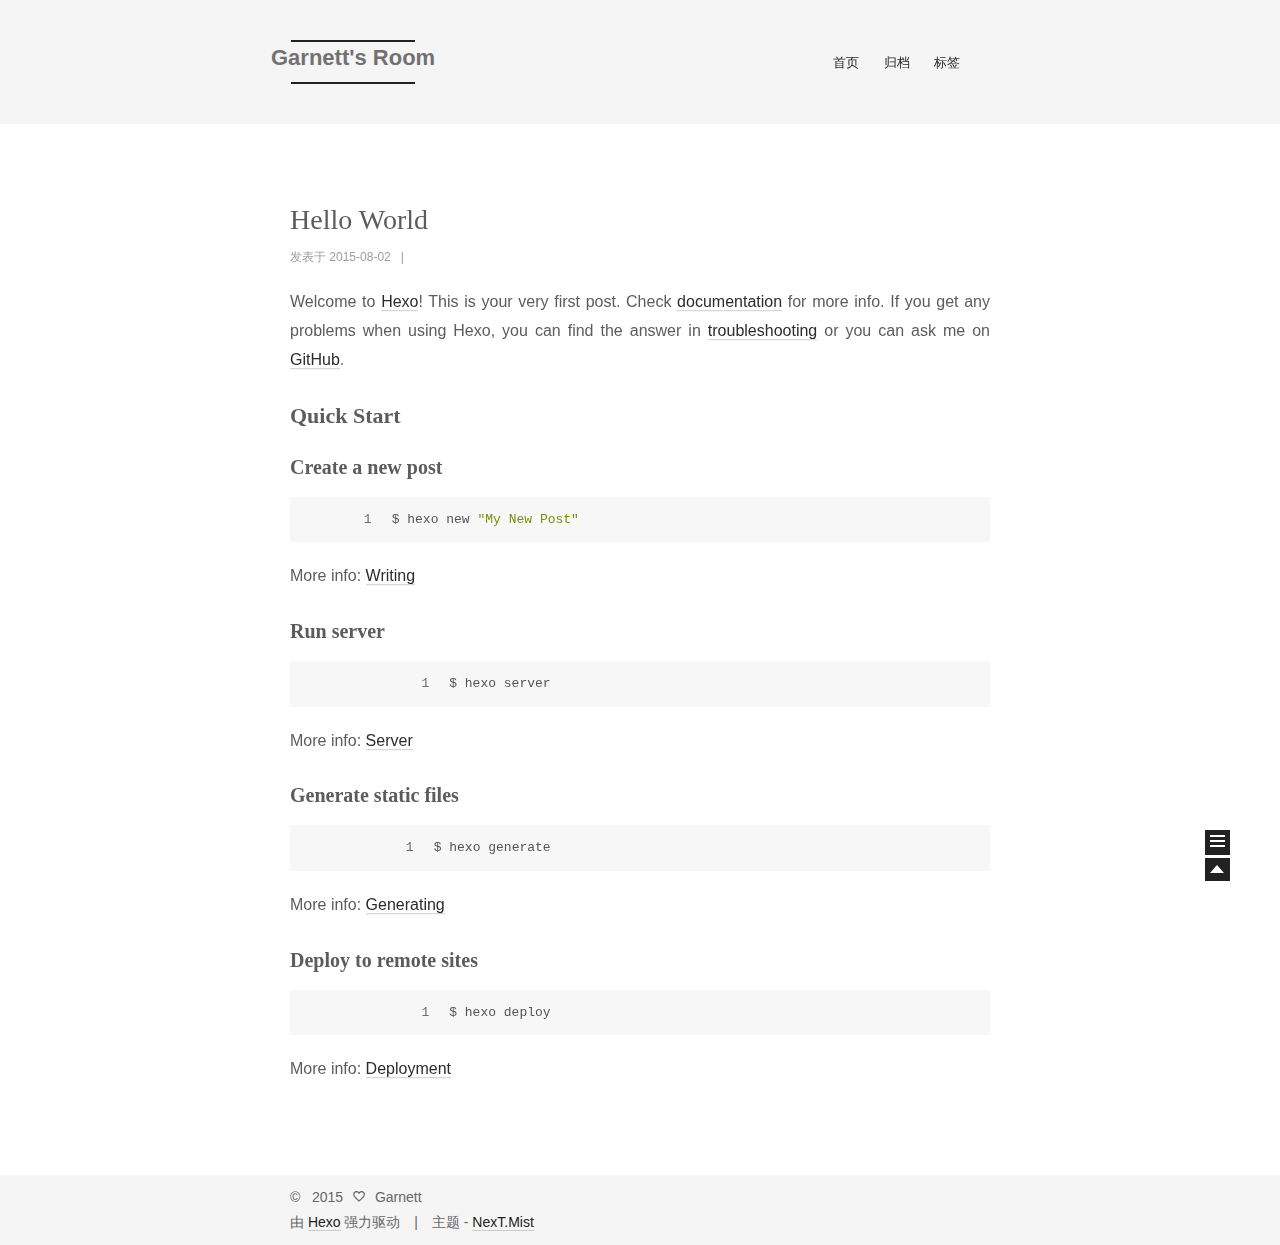
==== index.html @ fb8f77eb "Site updated: 2015-08-02 22:04:59" ====
<!doctype html>
<html class="theme-next use-motion theme-next-mist">
<head>
  

<meta charset="UTF-8"/>
<meta http-equiv="X-UA-Compatible" content="IE=edge,chrome=1" />
<meta name="viewport" content="width=device-width, initial-scale=1, maximum-scale=1"/>


<meta http-equiv="Cache-Control" content="no-transform" />
<meta http-equiv="Cache-Control" content="no-siteapp" />






  <link rel="stylesheet" type="text/css" href="/vendors/fancybox/source/jquery.fancybox.css?v=2.1.5"/>




<link rel="stylesheet" type="text/css" href="/css/main.css?v=0.4.5.1"/>


    <meta name="description" content="嘻嘻，傻傻一笑" />



  <meta name="keywords" content="Hexo,next" />





  <link rel="shorticon icon" type="image/x-icon" href="/favicon.ico?v=0.4.5.1" />


<meta name="description" content="嘻嘻，傻傻一笑">
<meta property="og:type" content="website">
<meta property="og:title" content="Garnett's Room">
<meta property="og:url" content="http://yoursite.com/index.html">
<meta property="og:site_name" content="Garnett's Room">
<meta property="og:description" content="嘻嘻，傻傻一笑">
<meta name="twitter:card" content="summary">
<meta name="twitter:title" content="Garnett's Room">
<meta name="twitter:description" content="嘻嘻，傻傻一笑">


<script type="text/javascript" id="hexo.configuration">
  var CONFIG = {
    scheme: 'Mist',
    sidebar: 'always'
  };
</script>

  <title> Garnett's Room </title>
</head>

<body itemscope itemtype="http://schema.org/WebPage" lang="zh-Hans">

  <!--[if lte IE 8]>
  <div style=' clear: both; height: 59px; padding:0 0 0 15px; position: relative;margin:0 auto;'>
    <a href="http://windows.microsoft.com/en-US/internet-explorer/products/ie/home?ocid=ie6_countdown_bannercode">
      <img src="http://7u2nvr.com1.z0.glb.clouddn.com/picouterie.jpg" border="0" height="42" width="820"
           alt="You are using an outdated browser. For a faster, safer browsing experience, upgrade for free today or use other browser ,like chrome firefox safari."
           style='margin-left:auto;margin-right:auto;display: block;'/>
    </a>
  </div>
<![endif]-->
  



  <div class="container one-column 
   page-home 
">
    <div class="headband"></div>

    <header id="header" class="header" itemscope itemtype="http://schema.org/WPHeader">
      <div class="header-inner"><h1 class="site-meta">
  <span class="logo-line-before"><i></i></span>
  <a href="/" class="brand" rel="start">
      <span class="logo">
        <i class="icon-next-logo"></i>
      </span>
      <span class="site-title">Garnett's Room</span>
  </a>
  <span class="logo-line-after"><i></i></span>
</h1>

<div class="site-nav-toggle">
  <button>
    <span class="btn-bar"></span>
    <span class="btn-bar"></span>
    <span class="btn-bar"></span>
  </button>
</div>

<nav class="site-nav">
  

  
    <ul id="menu" class="menu ">
      
        
        <li class="menu-item menu-item-home">
          <a href="/" rel="section">
            <i class="menu-item-icon icon-next-home"></i> <br />
            首页
          </a>
        </li>
      
        
        <li class="menu-item menu-item-archives">
          <a href="/archives" rel="section">
            <i class="menu-item-icon icon-next-archives"></i> <br />
            归档
          </a>
        </li>
      
        
        <li class="menu-item menu-item-tags">
          <a href="/tags" rel="section">
            <i class="menu-item-icon icon-next-tags"></i> <br />
            标签
          </a>
        </li>
      

      
      
    </ul>
  

  
</nav>

 </div>
    </header>

    <main id="main" class="main">
      <div class="main-inner">
        <div id="content" class="content"> 
  <section id="posts" class="posts-expand">
    
      

  <article class="post post-type-normal " itemscope itemtype="http://schema.org/Article">
    <header class="post-header">

      
      
        <h1 class="post-title" itemprop="name headline">
          
          
            
              <a class="post-title-link" href="/2015/08/02/hello-world/" itemprop="url">
                Hello World
              </a>
            
          
        </h1>
      

      <div class="post-meta">
        <span class="post-time">
          发表于
          <time itemprop="dateCreated" datetime="2015-08-02T21:52:59+08:00" content="2015-08-02">
            2015-08-02
          </time>
        </span>

        

        
          
            <span class="post-comments-count">
              &nbsp; | &nbsp;
              <a href="/2015/08/02/hello-world/#comments" itemprop="discussionUrl">
                <span class="post-comments-count ds-thread-count" data-thread-key="2015/08/02/hello-world/" itemprop="commentsCount"></span>
              </a>
            </span>
          
        
      </div>
    </header>

    <div class="post-body">

      
      

      
        
          <span itemprop="articleBody"><p>Welcome to <a href="http://hexo.io/" target="_blank" rel="external">Hexo</a>! This is your very first post. Check <a href="http://hexo.io/docs/" target="_blank" rel="external">documentation</a> for more info. If you get any problems when using Hexo, you can find the answer in <a href="http://hexo.io/docs/troubleshooting.html" target="_blank" rel="external">troubleshooting</a> or you can ask me on <a href="https://github.com/hexojs/hexo/issues" target="_blank" rel="external">GitHub</a>.</p>
<h2 id="Quick_Start">Quick Start</h2><h3 id="Create_a_new_post">Create a new post</h3><figure class="highlight bash"><table><tr><td class="gutter"><pre><span class="line">1</span><br></pre></td><td class="code"><pre><span class="line">$ hexo new <span class="string">"My New Post"</span></span><br></pre></td></tr></table></figure>
<p>More info: <a href="http://hexo.io/docs/writing.html" target="_blank" rel="external">Writing</a></p>
<h3 id="Run_server">Run server</h3><figure class="highlight bash"><table><tr><td class="gutter"><pre><span class="line">1</span><br></pre></td><td class="code"><pre><span class="line">$ hexo server</span><br></pre></td></tr></table></figure>
<p>More info: <a href="http://hexo.io/docs/server.html" target="_blank" rel="external">Server</a></p>
<h3 id="Generate_static_files">Generate static files</h3><figure class="highlight bash"><table><tr><td class="gutter"><pre><span class="line">1</span><br></pre></td><td class="code"><pre><span class="line">$ hexo generate</span><br></pre></td></tr></table></figure>
<p>More info: <a href="http://hexo.io/docs/generating.html" target="_blank" rel="external">Generating</a></p>
<h3 id="Deploy_to_remote_sites">Deploy to remote sites</h3><figure class="highlight bash"><table><tr><td class="gutter"><pre><span class="line">1</span><br></pre></td><td class="code"><pre><span class="line">$ hexo deploy</span><br></pre></td></tr></table></figure>
<p>More info: <a href="http://hexo.io/docs/deployment.html" target="_blank" rel="external">Deployment</a></p>
</span>
        
      
    </div>

    <footer class="post-footer">
      

      

      
      
        <div class="post-eof"></div>
      
    </footer>
  </article>


    
  </section>

  
 </div>

        

        
      </div>

      
  
  <div class="sidebar-toggle">
    <div class="sidebar-toggle-line-wrap">
      <span class="sidebar-toggle-line sidebar-toggle-line-first"></span>
      <span class="sidebar-toggle-line sidebar-toggle-line-middle"></span>
      <span class="sidebar-toggle-line sidebar-toggle-line-last"></span>
    </div>
  </div>

  <aside id="sidebar" class="sidebar">
    <div class="sidebar-inner">

      

      <section class="site-overview">
        <div class="site-author motion-element" itemprop="author" itemscope itemtype="http://schema.org/Person">
          <img class="site-author-image" src="/images/default_avatar.png" alt="Garnett" itemprop="image"/>
          <p class="site-author-name" itemprop="name">Garnett</p>
        </div>
        <p class="site-description motion-element" itemprop="description">嘻嘻，傻傻一笑</p>
        <nav class="site-state motion-element">
          <div class="site-state-item site-state-posts">
            <a href="/archives">
              <span class="site-state-item-count">1</span>
              <span class="site-state-item-name">日志</span>
            </a>
          </div>

          <div class="site-state-item site-state-categories">
            
              <span class="site-state-item-count">0</span>
              <span class="site-state-item-name">分类</span>
              
          </div>

          <div class="site-state-item site-state-tags">
            <a href="/tags">
              <span class="site-state-item-count">0</span>
              <span class="site-state-item-name">标签</span>
              </a>
          </div>

        </nav>

        

        <div class="links-of-author motion-element">
          
            
              <span class="links-of-author-item">
                <a href="https://github.com/sibeta" target="_blank">Github</a>
              </span>
            
              <span class="links-of-author-item">
                <a href="http://weibo.com/2806935840/profile?topnav=1&wvr=6" target="_blank">Weibo</a>
              </span>
            
          
        </div>

        
        

        <div class="links-of-author motion-element">
          
        </div>

      </section>

      

    </div>
  </aside>


    </main>

    <footer id="footer" class="footer">
      <div class="footer-inner"> <div class="copyright" >
  
  &copy; &nbsp; 
  <span itemprop="copyrightYear">2015</span>
  <span class="with-love">
    <i class="icon-next-heart"></i>
  </span>
  <span class="author" itemprop="copyrightHolder">Garnett</span>
</div>

<div class="powered-by">
  由 <a class="theme-link" href="http://hexo.io">Hexo</a> 强力驱动
</div>

<div class="theme-info">
  主题 -
  <a class="theme-link" href="https://github.com/iissnan/hexo-theme-next">
    NexT.Mist
  </a>
</div>


 </div>
    </footer>

    <div class="back-to-top"></div>
  </div>

  <script type="text/javascript" src="/vendors/jquery/index.js?v=2.1.3"></script>

  
  
  
  

  
    
  

  <script type="text/javascript">
    var duoshuoQuery = {short_name:"_sibeta"};
    (function() {
      var ds = document.createElement('script');
      ds.type = 'text/javascript';ds.async = true;
      ds.src = (document.location.protocol == 'https:' ? 'https:' : 'http:') + '//static.duoshuo.com/embed.js';
      ds.charset = 'UTF-8';
      (document.getElementsByTagName('head')[0]
      || document.getElementsByTagName('body')[0]).appendChild(ds);
    })();
  </script>
    
     
  	<script src="/js/ua-parser.min.js"></script>
  	<script src="/js/hook-duoshuo.js"></script>
  

  

  
  <script type="text/javascript" src="/vendors/fancybox/source/jquery.fancybox.pack.js"></script>
  <script type="text/javascript" src="/js/fancy-box.js?v=0.4.5.1"></script>


  <script type="text/javascript" src="/js/helpers.js?v=0.4.5.1"></script>
  

  <script type="text/javascript" src="/vendors/velocity/velocity.min.js"></script>
  <script type="text/javascript" src="/vendors/velocity/velocity.ui.min.js"></script>

  <script type="text/javascript" src="/js/motion_global.js?v=0.4.5.1" id="motion.global"></script>




  

  <script type="text/javascript">
    $(document).ready(function () {
      if (CONFIG.sidebar === 'always') {
        displaySidebar();
      }
    });
  </script>

  

  
  

  
    
  

  <script type="text/javascript">
    var duoshuoQuery = {short_name:"_sibeta"};
    (function() {
      var ds = document.createElement('script');
      ds.type = 'text/javascript';ds.async = true;
      ds.src = (document.location.protocol == 'https:' ? 'https:' : 'http:') + '//static.duoshuo.com/embed.js';
      ds.charset = 'UTF-8';
      (document.getElementsByTagName('head')[0]
      || document.getElementsByTagName('body')[0]).appendChild(ds);
    })();
  </script>
    
     
  	<script src="/js/ua-parser.min.js"></script>
  	<script src="/js/hook-duoshuo.js"></script>
  

  

  

  
  <script type="text/javascript" src="/js/lazyload.js"></script>
  <script type="text/javascript">
    $(function () {
      $("#posts").find('img').lazyload({
        placeholder: "/images/loading.gif",
        effect: "fadeIn"
      });
    });
  </script>
</body>
</html>
---- css/main.css ----
/* normalize.css v3.0.2 | MIT License | git.io/normalize */
html {
  font-family: sans-serif; /* 1 */
  -ms-text-size-adjust: 100%; /* 2 */
  -webkit-text-size-adjust: 100%; /* 2 */
}
body {
  margin: 0;
}
article,
aside,
details,
figcaption,
figure,
footer,
header,
hgroup,
main,
menu,
nav,
section,
summary {
  display: block;
}
audio,
canvas,
progress,
video {
  display: inline-block; /* 1 */
  vertical-align: baseline; /* 2 */
}
audio:not([controls]) {
  display: none;
  height: 0;
}
[hidden],
template {
  display: none;
}
a {
  background-color: transparent;
}
a:active,
a:hover {
  outline: 0;
}
abbr[title] {
  border-bottom: 1px dotted;
}
b,
strong {
  font-weight: bold;
}
dfn {
  font-style: italic;
}
h1 {
  font-size: 2em;
  margin: 0.67em 0;
}
mark {
  background: #ff0;
  color: #000;
}
small {
  font-size: 80%;
}
sub,
sup {
  font-size: 75%;
  line-height: 0;
  position: relative;
  vertical-align: baseline;
}
sup {
  top: -0.5em;
}
sub {
  bottom: -0.25em;
}
img {
  border: 0;
}
svg:not(:root) {
  overflow: hidden;
}
figure {
  margin: 1em 40px;
}
hr {
  -moz-box-sizing: content-box;
  box-sizing: content-box;
  height: 0;
}
pre {
  overflow: auto;
}
code,
kbd,
pre,
samp {
  font-family: monospace, monospace;
  font-size: 1em;
}
button,
input,
optgroup,
select,
textarea {
  color: inherit; /* 1 */
  font: inherit; /* 2 */
  margin: 0; /* 3 */
}
button {
  overflow: visible;
}
button,
select {
  text-transform: none;
}
button,
html input[type="button"],
input[type="reset"],
input[type="submit"] {
  -webkit-appearance: button; /* 2 */
  cursor: pointer; /* 3 */
}
button[disabled],
html input[disabled] {
  cursor: default;
}
button::-moz-focus-inner,
input::-moz-focus-inner {
  border: 0;
  padding: 0;
}
input {
  line-height: normal;
}
input[type="checkbox"],
input[type="radio"] {
  box-sizing: border-box; /* 1 */
  padding: 0; /* 2 */
}
input[type="number"]::-webkit-inner-spin-button,
input[type="number"]::-webkit-outer-spin-button {
  height: auto;
}
input[type="search"] {
  -webkit-appearance: textfield; /* 1 */
  -moz-box-sizing: content-box;
  -webkit-box-sizing: content-box; /* 2 */
  box-sizing: content-box;
}
input[type="search"]::-webkit-search-cancel-button,
input[type="search"]::-webkit-search-decoration {
  -webkit-appearance: none;
}
fieldset {
  border: 1px solid #c0c0c0;
  margin: 0 2px;
  padding: 0.35em 0.625em 0.75em;
}
legend {
  border: 0; /* 1 */
  padding: 0; /* 2 */
}
textarea {
  overflow: auto;
}
optgroup {
  font-weight: bold;
}
table {
  border-collapse: collapse;
  border-spacing: 0;
}
td,
th {
  padding: 0;
}
::selection {
  background: #262a30;
  color: #fff;
}
body {
  position: relative;
  font-family: Lato, "Microsoft Jhenghei", "Hiragino Sans GB", "Microsoft YaHei", sans-serif;
  font-size: 16px;
  line-height: 1.8;
  color: #555;
  background: #fff;
}
@media (min-width: 768px) and (max-width: 991px) {
  body {
    padding-right: 0 !important;
  }
}
@media (max-width: 767px) {
  body {
    padding-right: 0 !important;
  }
}
h1,
h2,
h3,
h4,
h5,
h6 {
  margin: 0;
  padding: 0;
  font-weight: bold;
  line-height: 1;
  font-family: Cambria, Georgia, "Microsoft Jhenghei", "Hiragino Sans GB", "Microsoft YaHei", "Times New Roman", serif;
}
h1 {
  font-size: 24px;
}
@media (max-width: 767px) {
  h1 {
    font-size: 20px;
  }
}
h2 {
  font-size: 22px;
}
@media (max-width: 767px) {
  h2 {
    font-size: 18px;
  }
}
h3 {
  font-size: 20px;
}
@media (max-width: 767px) {
  h3 {
    font-size: 16px;
  }
}
h4 {
  font-size: 18px;
}
@media (max-width: 767px) {
  h4 {
    font-size: 14px;
  }
}
h5 {
  font-size: 16px;
}
@media (max-width: 767px) {
  h5 {
    font-size: 12px;
  }
}
h6 {
  font-size: 14px;
}
@media (max-width: 767px) {
  h6 {
    font-size: 10px;
  }
}
p {
  margin: 20px 0;
}
a {
  color: #222;
  text-decoration: none;
  border-bottom: 1px solid #999;
}
a:hover {
  border-bottom-color: #222;
}
ul {
  list-style: none;
}
blockquote {
  margin: 0;
  padding: 0;
}
img {
  display: block;
  margin: auto 0;
  max-width: 100%;
  height: auto;
}
h2,
h3,
h4,
h5,
h6 {
  margin: 60px 0 15px;
}
ul {
  list-style: square;
}
a {
  word-wrap: break-word;
}
hr {
  margin: 40px 0;
  height: 3px;
  border: none;
  background-color: #ddd;
  background-image: repeating-linear-gradient(-45deg, #fff, #fff 4px, transparent 4px, transparent 8px);
}
blockquote {
  padding: 0 15px;
  color: #666;
  border-left: 4px solid #ddd;
}
blockquote cite::before {
  content: "-";
  padding: 0 5px;
}
dt {
  font-weight: 700;
}
dd {
  margin: 0;
  padding: 0;
}
.pullquote {
  width: 45%;
}
.pullquote.left {
  float: left;
  margin-left: 5px;
  margin-right: 10px;
}
.pullquote.right {
  float: right;
  margin-left: 10px;
  margin-right: 5px;
}
.highlight table,
.gist table {
  width: auto;
}
.highlight table td,
.gist table td {
  border: none;
}
.highlight a,
.gist a {
  color: #222 !important;
  text-decoration: none !important;
}
.video-container {
  position: relative;
  padding-top: 60%;
  height: 0;
  overflow: hidden;
}
.video-container iframe,
.video-container object,
.video-container embed {
  position: absolute;
  top: 0;
  left: 0;
  width: 100%;
  height: 100%;
}
table {
  width: 100%;
  border-collapse: collapse;
  border-spacing: 0;
  border: 1px solid #ddd;
  font-size: 14px;
}
table>tbody>tr:nth-of-type(odd) {
  background-color: #f9f9f9;
}
table>tbody>tr:hover {
  background-color: #f5f5f5;
}
caption,
th,
td {
  padding: 8px;
  text-align: left;
  vertical-align: middle;
  font-weight: normal;
}
th,
td {
  border-bottom: 3px solid #ddd;
  border-right: 1px solid #eee;
}
th {
  padding-bottom: 10px;
  font-weight: 700;
}
td {
  border-bottom-width: 1px;
}
.text-left {
  text-align: left;
}
.text-center {
  text-align: center;
}
.text-right {
  text-align: right;
}
.text-justify {
  text-align: justify;
}
.text-nowrap {
  white-space: nowrap;
}
.text-lowercase {
  text-transform: lowercase;
}
.text-uppercase {
  text-transform: uppercase;
}
.text-capitalize {
  text-transform: capitalize;
}
.center-block {
  display: block;
  margin-left: auto;
  margin-right: auto;
}
.clearfix:before,
.clearfix:after {
  content: " ";
  display: table;
}
.clearfix:after {
  clear: both;
}
.full-image.full-image.full-image {
  border: none;
}
@media (min-width: 992px) {
  .full-image.full-image.full-image {
    max-width: none;
    width: 126%;
    margin: 0 -13%;
  }
}
.blockquote-center,
.page-home .post-type-quote blockquote,
.page-post-detail .post-type-quote blockquote {
  position: relative;
  margin: 40px 0;
  padding: 0;
  border-left: none;
  text-align: center;
}
.blockquote-center::before,
.page-home .post-type-quote blockquote::before,
.page-post-detail .post-type-quote blockquote::before,
.blockquote-center::after,
.page-home .post-type-quote blockquote::after,
.page-post-detail .post-type-quote blockquote::after {
  position: absolute;
  content: ' ';
  display: block;
  width: 100%;
  height: 24px;
  opacity: 0.2;
  background: url("[data-uri]") no-repeat;
  background-position: 0 -7px;
  background-size: 24px 24px;
}
.blockquote-center::before,
.page-home .post-type-quote blockquote::before,
.page-post-detail .post-type-quote blockquote::before {
  top: -20px;
  border-top: 1px solid #ccc;
}
.blockquote-center::after,
.page-home .post-type-quote blockquote::after,
.page-post-detail .post-type-quote blockquote::after {
  bottom: -20px;
  border-bottom: 1px solid #ccc;
  background-position: 100% 7px;
}
.blockquote-center p,
.page-home .post-type-quote blockquote p,
.page-post-detail .post-type-quote blockquote p,
.blockquote-center div,
.page-home .post-type-quote blockquote div,
.page-post-detail .post-type-quote blockquote div {
  text-align: center;
}
.use-motion .motion-element {
  opacity: 0;
}
@font-face {
  font-family: 'default';
  src: url("../fonts/icon-default/icomoon.eot?-9394c0");
  src: url("../fonts/icon-default/icomoon.eot?#iefix-9394c0") format('embedded-opentype'), url("../fonts/icon-default/icomoon.woff?-9394c0") format('woff'), url("../fonts/icon-default/icomoon.ttf?-9394c0") format('truetype'), url("../fonts/icon-default/icomoon.svg?-9394c0#default") format('svg');
  font-weight: normal;
  font-style: normal;
}
[class^="icon-"],
[class*=" icon-"] {
  font-family: 'default';
  speak: none;
  font-style: normal;
  font-weight: normal;
  font-variant: normal;
  text-transform: none;
  line-height: 1;
/* Better Font Rendering =========== */
  -webkit-font-smoothing: antialiased;
  -moz-osx-font-smoothing: grayscale;
}
.icon-next-logo {
  font-size: 24px;
  color: #fff;
}
.icon-next-home,
.icon-next-categories,
.icon-next-archives,
.icon-next-tags,
.icon-next-about,
.icon-next-feed,
.icon-next-search {
  font-size: 24px;
  color: #000;
}
.icon-next-external-link {
  font-size: 14px;
}
.icon-next-heart {
  font-size: 14px;
}
.icon-storage:before,
.icon-next-categories:before {
  content: "\e0bc";
}
.icon-insert_emoticon:before,
.icon-next-about:before {
  content: "\e0e8";
}
.icon-brightness_4:before,
.icon-next-logo:before {
  content: "\e13e";
}
.icon-whatshot:before,
.icon-next-feed:before {
  content: "\e25b";
}
.icon-bookmark:before,
.icon-next-tags:before {
  content: "\e27b";
}
.icon-favorite_outline:before,
.icon-next-heart:before {
  content: "\e292";
}
.icon-home:before,
.icon-next-home:before {
  content: "\e29e";
}
.icon-open_in_new:before,
.icon-next-external-link:before {
  content: "\e2b2";
}
.icon-search:before,
.icon-next-search:before {
  content: "\e2ca";
}
.icon-view_carousel:before,
.icon-next-archives:before {
  content: "\e2fd";
}
.post pre,
.post .highlight {
  background: #f7f7f7;
  margin: 20px 0;
  padding: 15px;
  overflow: auto;
  font-size: 13px;
  color: #4d4d4c;
  line-height: 1.2;
}
.post .highlight .gutter pre,
.post .gist .gist-file .gist-data .line-numbers {
  color: #666;
}
.post pre,
.post code {
  font-family: "PT Mono", Consolas, Monaco, Menlo, monospace;
}
.post code {
  background: #eee;
  text-shadow: 0 1px #fff;
  padding: 0 0.3em;
}
.post pre code {
  background: none;
  text-shadow: none;
  padding: 0;
}
.post .highlight pre {
  border: none;
  margin: 0;
  padding: 0;
}
.post .highlight table {
  margin: 0;
  width: 100%;
  border: none;
}
.post .highlight td {
  border: none;
  padding: 0;
}
.post .highlight figcaption {
  font-size: 0.85em;
  color: #8e908c;
  line-height: 1em;
  margin-bottom: 1em;
}
.post .highlight figcaption:before,
.post .highlight figcaption:after {
  content: " ";
  display: table;
}
.post .highlight figcaption:after {
  clear: both;
}
.post .highlight figcaption a {
  float: right;
}
.post .highlight .gutter pre {
  text-align: right;
  padding-right: 20px;
}
.post .highlight .line {
  height: 20px;
}
.post .gist {
  margin: 20px 0;
  border-style: solid;
  border-color: #ccc;
  border-width: 1px 0;
  background: #f7f7f7;
  padding: 15px 40px 15px 15px;
}
.post .gist .gist-file {
  border: none;
  font-family: "PT Mono", Consolas, Monaco, Menlo, monospace;
  margin: 0;
}
.post .gist .gist-file .gist-data {
  background: none;
  border: none;
}
.post .gist .gist-file .gist-data .line-numbers {
  background: none;
  border: none;
  padding: 0 20px 0 0;
}
.post .gist .gist-file .gist-data .line-data {
  padding: 0 !important;
}
.post .gist .gist-file .highlight {
  margin: 0;
  padding: 0;
  border: none;
}
.post .gist .gist-file .gist-meta {
  background: #f7f7f7;
  color: #8e908c;
  font: 13px Lato, "Microsoft Jhenghei", "Hiragino Sans GB", "Microsoft YaHei", sans-serif;
  text-shadow: 0 0;
  padding: 0;
  margin-top: 1em;
  margin-left: 40px;
}
.post .gist .gist-file .gist-meta a {
  color: color-link;
  font-weight: normal;
}
.post .gist .gist-file .gist-meta a:hover {
  text-decoration: underline;
}
pre .comment {
  color: #8e908c;
}
pre .variable,
pre .attribute,
pre .tag,
pre .regexp,
pre .ruby .constant,
pre .xml .tag .title,
pre .xml .pi,
pre .xml .doctype,
pre .html .doctype,
pre .css .id,
pre .css .class,
pre .css .pseudo {
  color: #c82829;
}
pre .number,
pre .preprocessor,
pre .built_in,
pre .literal,
pre .params,
pre .constant {
  color: #f5871f;
}
pre .ruby .class .title,
pre .css .rules .attribute {
  color: #718c00;
}
pre .string,
pre .value,
pre .inheritance,
pre .header,
pre .ruby .symbol,
pre .xml .cdata {
  color: #718c00;
}
pre .title,
pre .css .hexcolor {
  color: #3e999f;
}
pre .function,
pre .python .decorator,
pre .python .title,
pre .ruby .function .title,
pre .ruby .title .keyword,
pre .perl .sub,
pre .javascript .title,
pre .coffeescript .title {
  color: #4271ae;
}
pre .keyword,
pre .javascript .function {
  color: #8959a8;
}
html,
body {
  height: 100%;
}
.container {
  position: relative;
  min-height: 100%;
}
.header-inner {
  margin: 0 auto;
  padding: 100px 0 70px;
  width: 960px;
}
.one-column .header-inner {
  width: 700px;
}
.main {
  padding-bottom: 150px;
}
.main-inner {
  margin: 0 auto;
  width: 960px;
}
.one-column .main-inner {
  width: 700px;
}
.main-inner .content {
  width: 700px;
}
.footer {
  position: absolute;
  left: 0;
  bottom: 0;
  width: 100%;
  min-height: 50px;
}
.footer-inner {
  margin: 20px auto;
  width: 960px;
}
.one-column .footer-inner {
  width: 700px;
}
.headband {
  height: 3px;
  background: #222;
}
.header {
  background: #fff;
}
.header-inner {
  position: relative;
}
.site-meta {
  margin: 0;
  text-align: left;
}
@media (max-width: 767px) {
  .site-meta {
    text-align: center;
  }
}
.brand {
  position: relative;
  display: inline-block;
  padding: 0 25px;
  color: #fff;
  background: #222;
  border-bottom: none;
  font-family: Lato, "Microsoft Jhenghei", "Hiragino Sans GB", "Microsoft YaHei", sans-serif;
}
.logo {
  display: inline-block;
  margin-right: 5px;
  line-height: 36px;
  vertical-align: top;
}
.site-title {
  display: inline-block;
  vertical-align: top;
  line-height: 36px;
  font-size: 20px;
  font-weight: normal;
}
.use-motion .brand {
  opacity: 0;
}
.use-motion .logo,
.use-motion .site-title {
  opacity: 0;
  position: relative;
  top: -10px;
}
.site-nav-toggle {
  display: none;
  position: absolute;
  top: 10px;
  left: 10px;
}
@media (max-width: 767px) {
  .site-nav-toggle {
    display: block;
  }
}
.site-nav-toggle button {
  margin-top: 2px;
  padding: 9px 10px;
  background: transparent;
  border: none;
}
@media (max-width: 767px) {
  .site-nav {
    display: none;
    margin: 0 -10px;
    padding: 0 10px;
    clear: both;
    border-top: 1px solid #ddd;
  }
}
@media (min-width: 768px) and (max-width: 991px) {
  .site-nav {
    display: block !important;
  }
}
@media (min-width: 992px) {
  .site-nav {
    display: block !important;
  }
}
.menu {
  margin-top: 20px;
  padding-left: 0;
  text-align: center;
}
.menu .menu-item {
  display: inline-block;
  margin-left: 20px;
}
@media screen and (max-width: 767px) {
  .menu .menu-item {
    margin-top: 10px;
  }
}
.menu .menu-item:first-child {
  margin-left: 0;
}
.menu .menu-item a {
  display: block;
  font-size: 13px;
  text-transform: capitalize;
  line-height: 1.5;
  border-bottom: 1px solid transparent;
  transition-property: border-color;
  transition-duration: 0.2s;
  transition-timing-function: ease-in-out;
  transition-delay: 0s;
}
.menu .menu-item a:hover {
  border-bottom-color: #222;
}
.translation {
  margin-top: -20px;
  font-size: 14px;
  color: #999;
}
.post:last-child .post-eof.post-eof.post-eof {
  display: none;
}
.sidebar-toggle {
  position: fixed;
  right: 50px;
  bottom: 45px;
  width: 15px;
  height: 15px;
  padding: 5px;
  background: #222;
  line-height: 0;
  z-index: 1050;
  cursor: pointer;
  -webkit-transform: translateZ(0);
}
@media (min-width: 768px) and (max-width: 991px) {
  .sidebar-toggle {
    display: none;
  }
}
@media (max-width: 767px) {
  .sidebar-toggle {
    display: none;
  }
}
.sidebar-toggle-line {
  position: relative;
  display: inline-block;
  vertical-align: top;
  height: 2px;
  width: 100%;
  background: #fff;
  margin-top: 3px;
}
.sidebar-toggle-line:first-child {
  margin-top: 0;
}
.sidebar {
  width: 0;
  position: fixed;
  right: 0;
  top: 0;
  bottom: 0;
  z-index: 1040;
  box-shadow: inset 0 2px 6px #000;
  background: #222;
  -webkit-transform: translateZ(0);
}
.sidebar a {
  color: #999;
  border-bottom-color: #555;
}
.sidebar a:hover {
  color: #eee;
}
@media (min-width: 768px) and (max-width: 991px) {
  .sidebar {
    display: none !important;
  }
}
@media (max-width: 767px) {
  .sidebar {
    display: none !important;
  }
}
.sidebar-inner {
  position: relative;
  padding: 20px 10px;
  color: #999;
  text-align: center;
}
.site-author-image {
  display: block;
  margin: 0 auto;
  max-width: 96px;
  height: auto;
  border: 2px solid #333;
  padding: 2px;
}
.site-author-name {
  margin: 5px 0 0;
  color: #f5f5f5;
}
.site-description {
  margin-top: 5px;
  font-size: 14px;
  color: #555;
}
.site-state {
  overflow: hidden;
  line-height: 1.4;
}
.site-state-item {
  display: inline-block;
  padding: 0 15px;
  border-left: 1px solid #333;
}
.site-state-item:first-child {
  border-left: none;
}
.site-state-item a {
  border-bottom: none;
}
.site-state-item-count {
  display: block;
  text-align: center;
  font-size: 18px;
}
.site-state-item-name {
  font-size: 13px;
}
.feed-link {
  margin-top: 20px;
}
.feed-link a {
  display: inline-block;
  padding: 0 15px;
  color: #fc6423;
  border: 1px solid #fc6423;
  border-radius: 4px;
}
.feed-link a i {
  color: #fc6423;
  font-size: 14px;
}
.feed-link a:hover {
  color: #fff;
  background: #fc6423;
}
.feed-link a:hover i {
  color: #fff;
}
.links-of-author {
  margin-top: 20px;
}
.links-of-author a {
  display: inline-block;
  vertical-align: middle;
  margin-right: 10px;
  margin-bottom: 10px;
  border-bottom-color: #555;
  font-size: 13px;
}
.links-of-author a:before {
  display: inline-block;
  vertical-align: middle;
  margin-right: 3px;
  content: " ";
  width: 4px;
  height: 4px;
  border-radius: 50%;
  background: #1ab674;
}
.sidebar-nav {
  margin: 0;
  padding-left: 0;
}
.sidebar-nav li {
  display: inline-block;
  cursor: pointer;
  border-bottom: 1px solid transparent;
  font-size: 15px;
}
.sidebar-nav li:hover {
  color: #f5f5f5;
}
.page-post-detail .sidebar-nav-toc {
  padding: 0 5px;
}
.page-post-detail .sidebar-nav-overview {
  margin-left: 10px;
}
.sidebar-nav .sidebar-nav-active {
  color: #87daff;
  border-bottom-color: #87daff;
}
.sidebar-nav .sidebar-nav-active:hover {
  color: #87daff;
}
.post-toc {
  overflow: hidden;
  position: relative;
}
.post-toc-empty {
  font-size: 14px;
  color: #666;
}
.post-toc ol {
  overflow: auto;
  margin: 0;
  padding: 0 10px 10px;
  text-align: left;
  list-style: none;
  font-size: 14px;
}
.post-toc ol a {
  color: #999;
}
.post-toc ol a:hover {
  color: #ccc;
}
.post-toc .nav .nav-child {
  display: none;
}
.post-toc .nav .active .nav-child {
  display: block;
}
.post-toc .nav .active > a {
  color: #ccc;
}
.post-toc .nav .active-current > a {
  color: #87daff;
}
.post-toc .nav .active-current > a:hover {
  color: #87daff;
}
.post-toc-indicator {
  height: 20px;
  opacity: 0.4;
  background: no-repeat 10px 50%;
  background-size: 10px 12px;
}
.post-toc-indicator-top {
  opacity: 0;
  margin-top: 10px;
  background-image: url("[data-uri]");
}
.post-toc-indicator-bottom {
  position: absolute;
  width: 100%;
  background-image: url("[data-uri]");
}
.footer {
  font-size: 14px;
  color: #999;
}
.footer img {
  border: none;
}
.footer-inner {
  text-align: center;
}
.with-love {
  display: inline-block;
  margin: 0 5px;
}
.powered-by,
.theme-info {
  display: inline-block;
}
.powered-by {
  margin-right: 10px;
}
.powered-by::after {
  content: "|";
  padding-left: 10px;
}
.cc-license {
  margin-top: 10px;
  text-align: center;
}
.cc-license .cc-opacity {
  opacity: 0.7;
  border-bottom: none;
}
.cc-license .cc-opacity:hover {
  opacity: 0.9;
}
.cc-license img {
  display: inline-block;
}
@media (max-width: 767px) {
  body {
    font-size: 14px;
  }
  .header-inner,
  .one-column .header-inner,
  .main-inner,
  .one-column .main-inner,
  .main-inner .content,
  .footer-inner,
  .one-column .footer-inner {
    width: auto;
  }
  .main-inner {
    margin: 20px auto 0;
  }
  .footer-inner {
    padding: 0 10px;
  }
}
.btn {
  display: inline-block;
  padding: 0 20px;
  font-size: 15px;
  color: #fff;
  background: #222;
  border: 2px solid #222;
  text-decoration: none;
  transition-property: background-color;
  transition-duration: 0.2s;
  transition-timing-function: ease-in-out;
  transition-delay: 0s;
}
.btn:hover {
  border-color: #222;
  color: #222;
  background: #fff;
}
.btn-bar {
  display: block;
  width: 22px;
  height: 2px;
  background: #555;
  border-radius: 1px;
}
.btn-bar+.btn-bar {
  margin-top: 4px;
}
.posts-expand {
  padding-top: 40px;
}
@media (max-width: 767px) {
  .posts-expand {
    margin: 0 20px;
  }
  .post-body pre,
  .post-body .highlight {
    margin: 0 -20px;
    padding: 10px 20px;
  }
  .post-body pre .gutter pre,
  .post-body .highlight .gutter pre {
    padding-right: 10px;
  }
}
.posts-expand .post-title {
  font-size: 26px;
  text-align: center;
}
@media (max-width: 767px) {
  .posts-expand .post-title {
    font-size: 22px;
  }
}
.posts-expand .post-title-link {
  display: inline-block;
  position: relative;
  color: #555;
  border-bottom: none;
  line-height: 1.2;
  vertical-align: top;
}
.posts-expand .post-title-link::before {
  content: "";
  position: absolute;
  width: 100%;
  height: 2px;
  bottom: 0;
  left: 0;
  background-color: #000;
  visibility: hidden;
  transform: scaleX(0);
  transition-duration: 0.2s;
  transition-timing-function: ease-in-out;
  transition-delay: 0s;
}
.posts-expand .post-title-link:hover::before {
  visibility: visible;
  transform: scaleX(1);
}
.posts-expand .post-meta {
  margin: 3px 0 60px 0;
  color: #999;
  font-size: 12px;
  text-align: center;
}
.posts-expand .post-meta .post-category-list {
  display: inline-block;
  margin: 0;
  padding: 3px;
}
.posts-expand .post-meta .post-category-list-link {
  color: #999;
}
.posts-expand .post-body {
  text-align: justify;
}
.posts-expand .post-body h2,
.posts-expand .post-body h3,
.posts-expand .post-body h4,
.posts-expand .post-body h5,
.posts-expand .post-body h6 {
  padding-top: 10px;
}
.posts-expand .post-body img {
  box-sizing: border-box;
  margin: auto;
  padding: 3px;
  border: 1px solid #ddd;
}
.posts-expand .post-tags {
  margin-top: 40px;
  text-align: center;
}
.posts-expand .post-tags a {
  display: inline-block;
  margin-right: 10px;
  font-size: 13px;
}
.post-nav {
  overflow: hidden;
  margin-top: 60px;
  padding: 10px;
  white-space: nowrap;
  border-top: 1px solid #eee;
}
.post-nav-item {
  display: inline-block;
  width: 50%;
  white-space: normal;
}
.post-nav-item a {
  position: relative;
  display: inline-block;
  line-height: 25px;
  font-size: 14px;
  color: #555;
  border-bottom: none;
}
.post-nav-item a:hover {
  color: #222;
  font-weight: bold;
  border-bottom: none;
}
.post-nav-item a:active {
  top: 2px;
}
.post-nav-item a:before,
.post-nav-item a:after {
  display: inline-block;
  width: 16px;
  height: 25px;
  vertical-align: top;
  opacity: 0.4;
  background-size: 16px;
}
.post-nav-prev a:before {
  content: ' ';
  background: url("[data-uri]") no-repeat 0 50%;
  background-size: 8px;
}
.post-nav-prev a:hover:before {
  opacity: 1;
}
.post-nav-next {
  text-align: right;
}
.post-nav-next a:after {
  content: ' ';
  background: url("[data-uri]") no-repeat 100% 50%;
  background-size: 8px;
}
.post-nav-next a:hover:after {
  opacity: 1;
}
.posts-expand .post-eof {
  display: block;
  margin: 160px auto 120px;
  width: 8%;
  height: 1px;
  background: #ccc;
  text-align: center;
}
.post-more-link {
  margin-top: 50px;
}
@media (max-width: 767px) {
  .posts-collapse {
    margin: 0 20px;
  }
  .posts-collapse .post-title,
  .posts-collapse .post-meta {
    display: block;
    width: auto;
    text-align: left;
  }
}
.posts-collapse {
  margin-left: 0;
}
@media (max-width: 767px) {
  .posts-collapse {
    margin: 0 20px;
  }
}
.posts-collapse .collection-title {
  position: relative;
  margin: 60px 0;
}
.posts-collapse .collection-title h2 {
  margin-left: 20px;
}
.posts-collapse .collection-title small {
  color: #bbb;
}
.posts-collapse .collection-title::before {
  content: " ";
  position: absolute;
  left: 0;
  top: 50%;
  margin-left: -4px;
  margin-top: -4px;
  width: 8px;
  height: 8px;
  background: #bbb;
  border-radius: 50%;
}
.posts-collapse .post {
  margin: 30px 0;
}
.posts-collapse .post-header {
  position: relative;
  transition-duration: 0.2s;
  transition-timing-function: ease-in-out;
  transition-delay: 0s;
  transition-property: border;
  border-bottom: 1px dashed #ccc;
}
.posts-collapse .post-header::before {
  content: " ";
  position: absolute;
  left: 0;
  top: 12px;
  width: 6px;
  height: 6px;
  margin-left: -4px;
  background: #bbb;
  border-radius: 50%;
  border: 1px solid #fff;
  transition-duration: 0.2s;
  transition-timing-function: ease-in-out;
  transition-delay: 0s;
  transition-property: background;
}
.posts-collapse .post-header:hover {
  border-bottom-color: #666;
}
.posts-collapse .post-header:hover::before {
  background: #222;
}
.posts-collapse .post-meta {
  position: absolute;
  font-size: 12px;
  left: 20px;
  top: 5px;
}
.posts-collapse .post-comments-count {
  display: none;
}
.posts-collapse .post-title {
  margin-left: 60px;
  font-size: 16px;
  font-weight: normal;
  font-family: Lato, "Microsoft Jhenghei", "Hiragino Sans GB", "Microsoft YaHei", sans-serif;
  line-height: inherit;
}
.posts-collapse .post-title::after {
  margin-left: 3px;
  opacity: 0.6;
}
.posts-collapse .post-title a {
  color: #666;
  border-bottom: none;
}
.page-home .post-type-quote .post-header,
.page-post-detail .post-type-quote .post-header,
.page-home .post-type-quote .post-tags,
.page-post-detail .post-type-quote .post-tags {
  display: none;
}
.pagination {
  margin: 120px 0 40px;
  text-align: center;
  border-top: 1px solid #eee;
}
.page-number-basic,
.pagination .prev,
.pagination .next,
.pagination .page-number,
.pagination .space {
  display: inline-block;
  position: relative;
  top: -1px;
  margin: 0 10px;
  padding: 0 10px;
  line-height: 30px;
}
@media (max-width: 767px) {
  .page-number-basic,
  .pagination .prev,
  .pagination .next,
  .pagination .page-number,
  .pagination .space {
    margin: 0 5px;
  }
}
.pagination .prev,
.pagination .next,
.pagination .page-number {
  border-bottom: 0;
  border-top: 1px solid #eee;
  transition-property: border-color;
  transition-duration: 0.2s;
  transition-timing-function: ease-in-out;
  transition-delay: 0s;
}
.pagination .prev:hover,
.pagination .next:hover,
.pagination .page-number:hover {
  border-top-color: #222;
}
.pagination .space {
  padding: 0;
  margin: 0;
}
.pagination .prev {
  margin-left: 0;
}
.pagination .next {
  margin-right: 0;
}
.pagination .page-number.current {
  color: #fff;
  background: #ccc;
  border-top-color: #ccc;
}
@media (max-width: 767px) {
  .pagination {
    border-top: none;
  }
  .pagination .prev,
  .pagination .next,
  .pagination .page-number {
    margin-bottom: 10px;
    border-top: 0;
    border-bottom: 1px solid #eee;
  }
  .pagination .prev:hover,
  .pagination .next:hover,
  .pagination .page-number:hover {
    border-bottom-color: #222;
  }
}
.comments {
  margin-top: 60px;
}
.tag-cloud {
  text-align: center;
}
.tag-cloud a {
  display: inline-block;
  margin: 10px;
}
.post-gallery {
  display: table;
  table-layout: fixed;
  width: 100%;
  border-collapse: separate;
}
.post-gallery-row {
  display: table-row;
}
.post-gallery .post-gallery-img {
  display: table-cell;
  text-align: center;
  vertical-align: middle;
  border: none;
}
.post-gallery .post-gallery-img img {
  max-width: 100%;
  max-height: 100%;
  border: none;
}
.fancybox-close,
.fancybox-close:hover {
  border: none;
}
.back-to-top {
  position: fixed;
  bottom: 19px;
  right: 50px;
  z-index: 1050;
  width: 15px;
  height: 13px;
  padding: 5px;
  background: #222;
  color: #fff;
  cursor: pointer;
  -webkit-transform: translateZ(0);
}
@media (max-width: 767px) {
  .back-to-top {
    display: none;
  }
}
@media (min-width: 768px) and (max-width: 991px) {
  .back-to-top {
    display: none;
  }
}
.back-to-top:before {
  display: block;
  content: " ";
  margin-top: 2px;
  width: 0;
  height: 0;
  border-width: 0 7px 8px 7px;
  border-color: transparent transparent #fff transparent;
  border-style: solid;
}
.theme-next #ds-thread #ds-reset {
  color: #555;
}
.theme-next #ds-thread #ds-reset .ds-replybox {
  margin-bottom: 30px;
}
.theme-next #ds-thread #ds-reset .ds-replybox .ds-avatar,
.theme-next #ds-reset .ds-avatar img {
  box-shadow: none;
}
.theme-next #ds-thread #ds-reset .ds-textarea-wrapper {
  border-color: #c7d4e1;
  background: none;
  border-top-right-radius: 3px;
  border-top-left-radius: 3px;
}
.theme-next #ds-thread #ds-reset .ds-textarea-wrapper textarea {
  height: 60px;
}
.theme-next #ds-reset .ds-rounded-top {
  border-radius: 0;
}
.theme-next #ds-thread #ds-reset .ds-post-toolbar {
  box-sizing: border-box;
  border: 1px solid #c7d4e1;
  background: #f6f8fa;
}
.theme-next #ds-thread #ds-reset .ds-post-options {
  height: 40px;
  border: none;
  background: none;
}
.theme-next #ds-thread #ds-reset .ds-toolbar-buttons {
  top: 11px;
}
.theme-next #ds-thread #ds-reset .ds-sync {
  top: 5px;
}
.theme-next #ds-thread #ds-reset .ds-post-button {
  top: 4px;
  right: 5px;
  width: 90px;
  height: 30px;
  border: 1px solid #c5ced7;
  border-radius: 3px;
  background-image: linear-gradient(#fbfbfc, #f5f7f9);
  color: #60676d;
}
.theme-next #ds-thread #ds-reset .ds-post-button:hover {
  background-position: 0 -30px;
  color: #60676d;
}
.theme-next #ds-thread #ds-reset .ds-comments-info {
  padding: 10px 0;
}
.theme-next #ds-thread #ds-reset .ds-sort {
  display: none;
}
.theme-next #ds-thread #ds-reset li.ds-tab a.ds-current {
  border: none;
  background: #f6f8fa;
  color: #60676d;
}
.theme-next #ds-thread #ds-reset li.ds-tab a.ds-current:hover {
  background-color: #e9f0f7;
  color: #60676d;
}
.theme-next #ds-thread #ds-reset li.ds-tab a {
  border-radius: 2px;
  padding: 5px;
}
.theme-next #ds-thread #ds-reset .ds-login-buttons p {
  color: #999;
  line-height: 36px;
}
.theme-next #ds-thread #ds-reset .ds-login-buttons .ds-service-list li {
  height: 28px;
}
.theme-next #ds-thread #ds-reset .ds-service-list a {
  background: none;
  padding: 5px;
  border: 1px solid;
  border-radius: 3px;
  text-align: center;
}
.theme-next #ds-thread #ds-reset .ds-service-list a:hover {
  color: #fff;
  background: #666;
}
.theme-next #ds-thread #ds-reset .ds-service-list .ds-weibo {
  color: #fc9b00;
  border-color: #fc9b00;
}
.theme-next #ds-thread #ds-reset .ds-service-list .ds-weibo:hover {
  background: #fc9b00;
}
.theme-next #ds-thread #ds-reset .ds-service-list .ds-qq {
  color: #60a3ec;
  border-color: #60a3ec;
}
.theme-next #ds-thread #ds-reset .ds-service-list .ds-qq:hover {
  background: #60a3ec;
}
.theme-next #ds-thread #ds-reset .ds-service-list .ds-renren {
  color: #2e7ac4;
  border-color: #2e7ac4;
}
.theme-next #ds-thread #ds-reset .ds-service-list .ds-renren:hover {
  background: #2e7ac4;
}
.theme-next #ds-thread #ds-reset .ds-service-list .ds-douban {
  color: #37994c;
  border-color: #37994c;
}
.theme-next #ds-thread #ds-reset .ds-service-list .ds-douban:hover {
  background: #37994c;
}
.theme-next #ds-thread #ds-reset .ds-service-list .ds-more-services {
  border: none;
}
.theme-next #ds-thread #ds-reset .ds-service-list .ds-more-services:hover {
  background: none;
}
.theme-next .this_ua {
  background-color: #ccc !important;
  border-radius: 4px;
  padding: 0 5px !important;
  margin: 0 1px !important;
  border: 1px solid #bbb !important;
  color: #fff;
}
.theme-next .this_ua.admin {
  background-color: #d9534f !important;
  border-color: #d9534f !important;
}
.theme-next .this_ua.platform.iOS,
.theme-next .this_ua.platform.Mac,
.theme-next .this_ua.platform.Windows {
  background-color: #39b3d7 !important;
  border-color: #46b8da !important;
}
.theme-next .this_ua.platform.Linux {
  background-color: #3a3a3a !important;
  border-color: #1f1f1f !important;
}
.theme-next .this_ua.platform.Android {
  background-color: #00c47d !important;
  border-color: #01b171 !important;
}
.theme-next .this_ua.browser.Mobile,
.theme-next .this_ua.browser.Chrome {
  background-color: #5cb85c !important;
  border-color: #4cae4c !important;
}
.theme-next .this_ua.browser.Firefox {
  background-color: #f0ad4e !important;
  border-color: #eea236 !important;
}
.theme-next .this_ua.browser.Maxthon,
.theme-next .this_ua.browser.IE {
  background-color: #428bca !important;
  border-color: #357ebd !important;
}
.theme-next .this_ua.browser.baidu,
.theme-next .this_ua.browser.UCBrowser,
.theme-next .this_ua.browser.Opera {
  background-color: #d9534f !important;
  border-color: #d43f3a !important;
}
.theme-next .this_ua.browser.Android,
.theme-next .this_ua.browser.QQBrowser {
  background-color: #78ace9 !important;
  border-color: #4cae4c !important;
}
.post-spread {
  margin-top: 20px;
  text-align: center;
}
.jiathis_style {
  display: inline-block;
}
.jiathis_style a {
  border: none;
}
.use-motion .post {
  opacity: 0;
}
.page-archive .archive-page-counter {
  position: relative;
  top: 3px;
  left: 20px;
}
@media (max-width: 767px) {
  .page-archive .archive-page-counter {
    top: 5px;
  }
}
.page-archive .posts-collapse {
  position: relative;
}
.page-archive .posts-collapse::after {
  top: 20px;
  left: 0;
  margin-left: -2px;
  width: 4px;
  height: 100%;
  background: #f5f5f5;
  z-index: -1;
}
.page-archive .posts-collapse .archive-move-on {
  position: absolute;
  top: 11px;
  left: 0;
  margin-left: -6px;
  width: 10px;
  height: 10px;
  opacity: 0.5;
  background: #555;
  border: 1px solid #fff;
  border-radius: 50%;
}
.page-archive .posts-collapse::before,
.page-archive .posts-collapse::after {
  content: " ";
  position: absolute;
}
.page-post-detail .site-overview {
  display: none;
  margin-top: 20px;
}
.page-post-detail .sidebar-toggle-line {
  background: #87daff;
}
.page-post-detail .comments {
  overflow: hidden;
}
.category-all-page .category-all-title {
  text-align: center;
}
.category-all-page .category-all {
  margin-top: 20px;
}
.category-all-page .category-list {
  margin: 0;
  padding: 0;
  list-style: none;
}
.category-all-page .category-list-item {
  display: inline-block;
  margin: 10px;
}
.category-all-page .category-list-count {
  color: #bbb;
}
.category-all-page .category-list-count:before {
  display: inline;
  content: " (";
}
.category-all-page .category-list-count:after {
  display: inline;
  content: ") ";
}
.test {
  border: 10px;
}
h1,
h2,
h3,
h4,
h5,
h6 {
  margin: 20px 0 10px;
}
p {
  margin: 10px 0;
}
a {
  border-bottom-color: #ccc;
}
hr {
  margin: 20px 0;
  height: 2px;
}
ul li {
  list-style: circle;
}
.btn {
  padding: 0 10px;
  border-width: 2px;
  border-radius: 0;
}
.headband {
  display: none;
}
.header {
  background: #f5f5f5;
}
.header-inner {
  margin-bottom: 80px;
  padding: 40px 0;
}
.header-inner:before,
.header-inner:after {
  content: " ";
  display: table;
}
.header-inner:after {
  clear: both;
}
@media (max-width: 767px) {
  .header-inner {
    margin-bottom: 50px;
    padding: 10px;
  }
}
.site-meta {
  float: left;
  margin-left: -20px;
}
@media (max-width: 767px) {
  .site-meta {
    margin-left: 10px;
  }
}
.site-meta .brand {
  padding: 2px 1px;
  color: #222;
  background: none;
}
@media (max-width: 767px) {
  .site-meta .brand {
    display: block;
  }
}
.site-meta .logo {
  display: none;
}
.site-meta .site-title {
  font-size: 22px;
  font-weight: bolder;
}
@media (max-width: 767px) {
  .site-meta .site-title {
    line-height: 34px;
  }
}
.logo-line-before,
.logo-line-after {
  display: block;
  overflow: hidden;
  margin: 0 auto;
  width: 75%;
}
@media (max-width: 767px) {
  .logo-line-before,
  .logo-line-after {
    display: none;
  }
}
.logo-line-before i,
.logo-line-after i {
  position: relative;
  display: block;
  height: 2px;
  background: #222;
}
@media (max-width: 767px) {
  .logo-line-before i,
  .logo-line-after i {
    height: 3px;
  }
}
.use-motion .logo-line-before i {
  left: -100%;
}
.use-motion .logo-line-after i {
  right: -100%;
}
.site-nav-toggle {
  position: static;
  float: right;
}
.menu {
  float: right;
  margin: 8px 0 0 20px;
  padding: 0 20px;
}
@media (max-width: 767px) {
  .menu {
    margin: 0;
    padding: 0;
  }
}
.menu br {
  display: none;
}
.menu .menu-item {
  margin-left: 0;
}
@media (max-width: 767px) {
  .menu .menu-item {
    display: block;
  }
}
.menu .menu-item a {
  padding: 5px 10px;
  background: none;
  border: none;
  transition-property: background;
}
@media (max-width: 767px) {
  .menu .menu-item a {
    text-align: left;
  }
}
.menu .menu-item a:hover {
  background: #e1e1e1;
}
.menu a::before {
  display: none;
}
@media (max-width: 767px) {
  .menu a::before {
    display: block;
  }
}
@media (max-width: 767px) {
  .menu {
    float: none;
  }
}
.menu-left {
  float: left;
}
@media (max-width: 767px) {
  .menu-left {
    float: none;
  }
}
.menu-item-icon {
  display: none;
}
.site-search {
  float: right;
  margin-top: 8px;
}
@media (max-width: 767px) {
  .site-search {
    float: none;
    padding: 0 10px;
  }
}
.site-search input {
  padding: 3px;
  border: none;
  padding-left: 18px;
  border-radius: 0;
  width: 140px;
  background: url("[data-uri]") no-repeat 0 50%;
  background-size: 12px 12px;
  outline: none;
  border-bottom: 1px solid #999;
  opacity: 0.5;
}
.site-search input:focus {
  opacity: 1;
}
.posts-expand {
  padding-top: 0;
}
.posts-expand .post-title,
.posts-expand .post-meta {
  text-align: left;
}
@media (max-width: 767px) {
  .posts-expand .post-title,
  .posts-expand .post-meta {
    text-align: center;
  }
}
.posts-expand .post-eof {
  display: none;
}
.posts-expand .post {
  margin-top: 80px;
}
.posts-expand .post:first-child {
  margin-top: 0;
}
.posts-expand .post-meta {
  margin-top: 5px;
  margin-bottom: 20px;
}
.posts-expand .post-title {
  font-size: 28px;
  font-weight: 300;
}
.posts-expand .post-body img {
  margin: 0;
}
.posts-expand .post-tags {
  text-align: left;
}
.posts-expand .post-tags a {
  padding: 1px 5px;
  background: #f5f5f5;
  border-bottom: none;
}
.posts-expand .post-tags a:hover {
  background: #ccc;
}
.posts-expand .post-nav {
  margin-top: 40px;
}
.post-more-link {
  margin-top: 20px;
  text-align: left;
}
.post-more-link a {
  padding: 0;
  font-size: 16px;
  color: #666;
  background: none;
  border: none;
  border-bottom: 2px solid #666;
  transition-property: border;
}
.post-more-link a:hover {
  border-bottom-color: #222;
}
.page-post-detail .post-title,
.page-post-detail .post-meta {
  text-align: center;
}
.page-post-detail .post-meta {
  margin-bottom: 60px;
}
.pagination {
  margin: 80px 0 0;
  text-align: left;
}
@media (max-width: 767px) {
  .pagination {
    margin: 80px 10px 0;
    text-align: center;
  }
}
.footer {
  margin-top: 80px;
  padding: 10px 0;
  background: #f5f5f5;
  color: #666;
}
.footer-inner {
  margin: 0 auto;
  text-align: left;
}
@media (max-width: 767px) {
  .footer-inner {
    text-align: center;
  }
}
.full-image.full-image.full-image {
  max-width: 100%;
  width: auto;
  margin: 0;
}
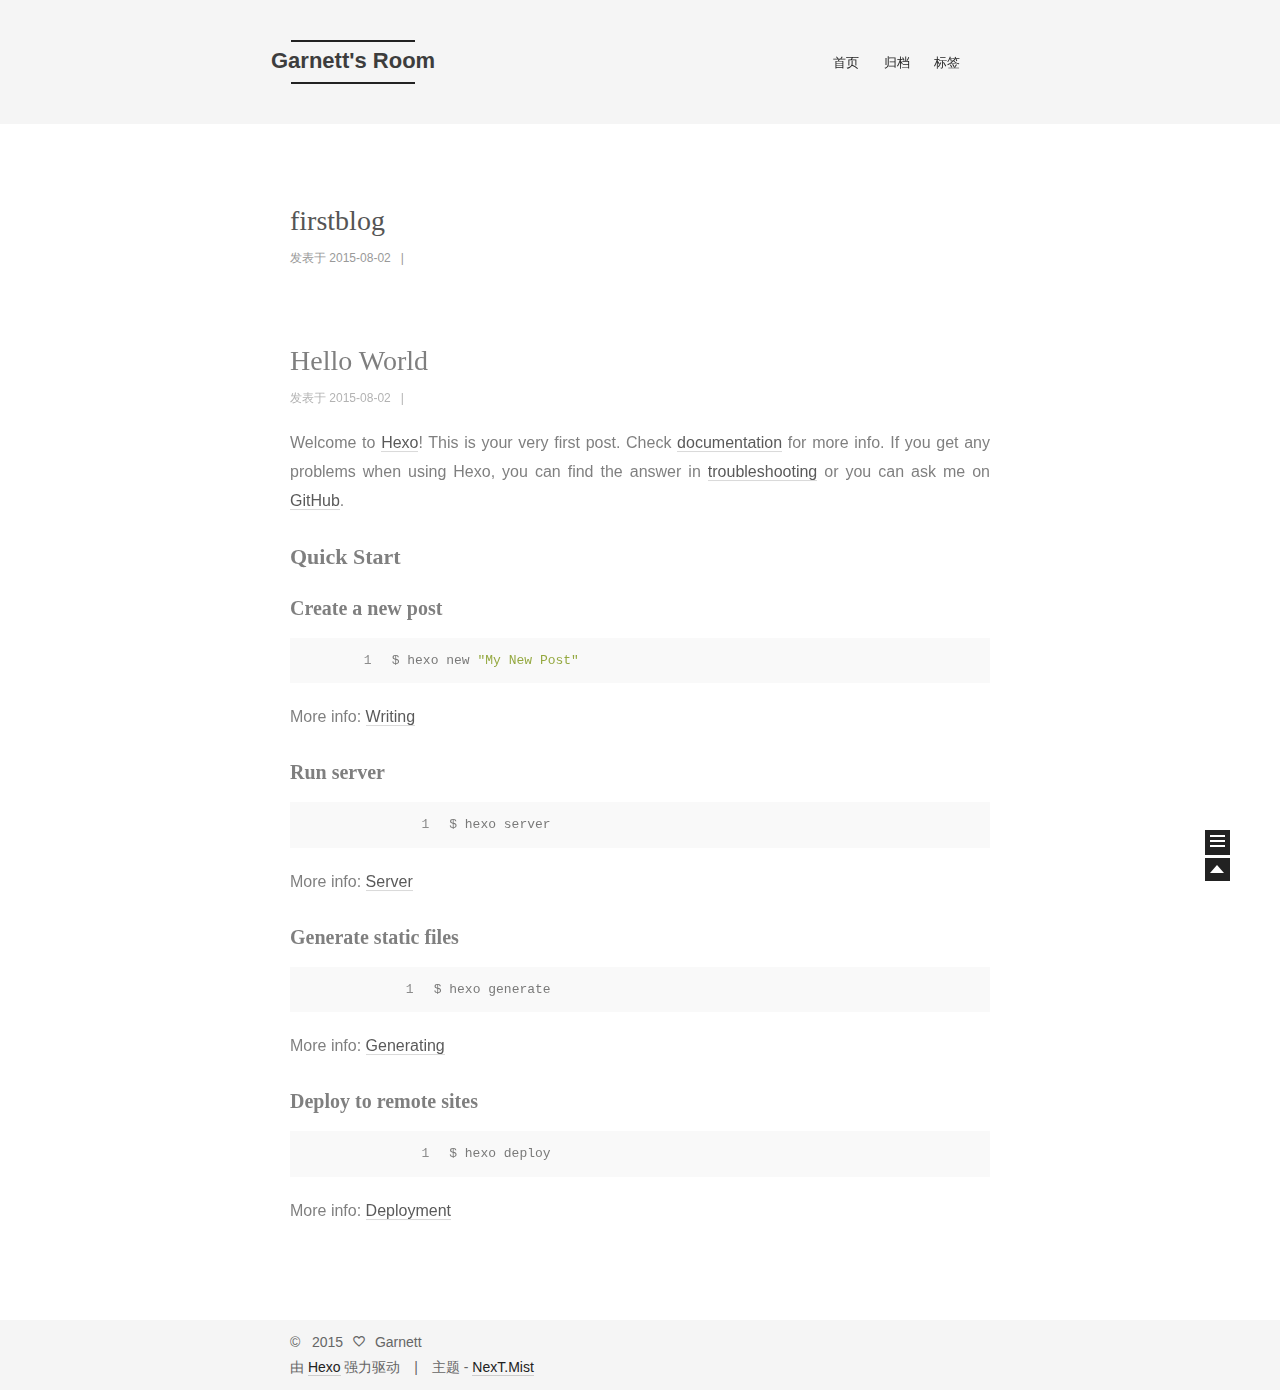
==== commit 5a8e8a44: "Site updated: 2015-08-02 22:21:50" ====
--- a/index.html
+++ b/index.html
@@ -31,6 +31,8 @@
   <meta name="keywords" content="Hexo,next" />
 
 
+
+  <link rel="alternate" href="/atom.xml" title="Garnett's Room" type="application/atom+xml" />
 
 
 
@@ -156,6 +158,74 @@
           
           
             
+              <a class="post-title-link" href="/2015/08/02/firstblog/" itemprop="url">
+                firstblog
+              </a>
+            
+          
+        </h1>
+      
+
+      <div class="post-meta">
+        <span class="post-time">
+          发表于
+          <time itemprop="dateCreated" datetime="2015-08-02T22:21:33+08:00" content="2015-08-02">
+            2015-08-02
+          </time>
+        </span>
+
+        
+
+        
+          
+            <span class="post-comments-count">
+              &nbsp; | &nbsp;
+              <a href="/2015/08/02/firstblog/#comments" itemprop="discussionUrl">
+                <span class="post-comments-count ds-thread-count" data-thread-key="2015/08/02/firstblog/" itemprop="commentsCount"></span>
+              </a>
+            </span>
+          
+        
+      </div>
+    </header>
+
+    <div class="post-body">
+
+      
+      
+
+      
+        
+          <span itemprop="articleBody"></span>
+        
+      
+    </div>
+
+    <footer class="post-footer">
+      
+
+      
+
+      
+      
+        <div class="post-eof"></div>
+      
+    </footer>
+  </article>
+
+
+    
+      
+
+  <article class="post post-type-normal " itemscope itemtype="http://schema.org/Article">
+    <header class="post-header">
+
+      
+      
+        <h1 class="post-title" itemprop="name headline">
+          
+          
+            
               <a class="post-title-link" href="/2015/08/02/hello-world/" itemprop="url">
                 Hello World
               </a>
@@ -256,7 +326,7 @@
         <nav class="site-state motion-element">
           <div class="site-state-item site-state-posts">
             <a href="/archives">
-              <span class="site-state-item-count">1</span>
+              <span class="site-state-item-count">2</span>
               <span class="site-state-item-name">日志</span>
             </a>
           </div>
@@ -277,6 +347,13 @@
 
         </nav>
 
+        
+          <div class="feed-link motion-element">
+            <a href="/atom.xml" rel="alternate">
+              <i class="menu-item-icon icon-next-feed"></i>
+              RSS
+            </a>
+          </div>
         
 
         <div class="links-of-author motion-element">
--- a/css/main.css
+++ b/css/main.css
@@ -1055,7 +1055,7 @@
   width: 4px;
   height: 4px;
   border-radius: 50%;
-  background: #1ab674;
+  background: #95ff00;
 }
 .sidebar-nav {
   margin: 0;
